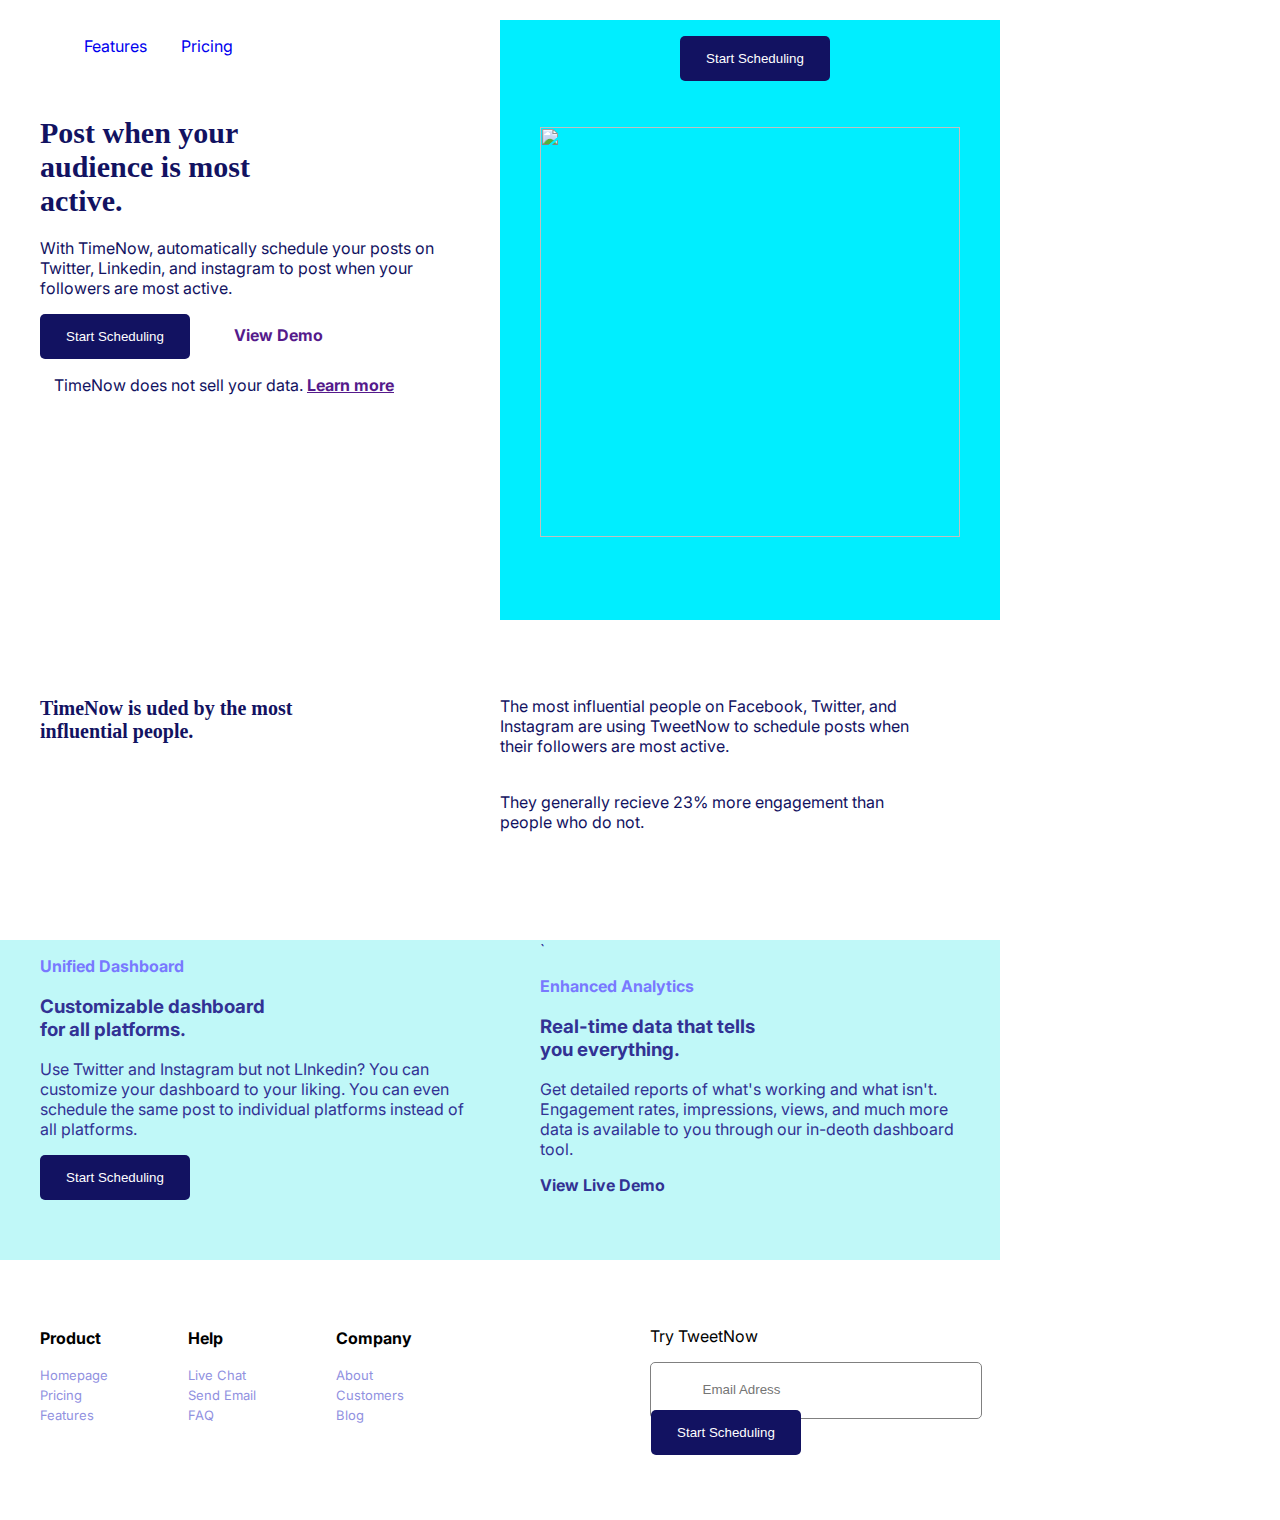
==== index.html @ b1b1610a "first commit" ====
<!DOCTYPE html>
<html lang="en">
<head>
    <meta charset="UTF-8">
    <meta http-equiv="X-UA-Compatible" content="IE=edge">
    <meta name="viewport" content="width=device-width, initial-scale=1.0">
    <title>Time Now</title>

    <link rel="preconnect" href="https://fonts.googleapis.com">
    <link rel="preconnect" href="https://fonts.gstatic.com" crossorigin>
    <link href="https://fonts.googleapis.com/css2?family=Inter&display=swap" rel="stylesheet">
    
    <style type="text/css">

body{
margin: 0;
border: 0;
padding: 0;
width:1000px;
height: 1500px;
font-family: 'Inter', sans-serif;


}

.main-wrapper{
background-color: white;
width:1000px;
height: 1500px;
margin-top: 0px;
padding-top: 20px;
}

.topleft{
width: 460px;
height: 600px;
float: left;
color: rgb(18, 18, 97);
padding-left:40px;
}

.topbar{

color: rgb(18, 18, 97);


}

.menu{
    word-spacing:30px;
    margin-bottom: 60px;
    color: rgb(18, 18, 97);
}
.menu a{
text-decoration: none;

}

h1{
font-size: 30px;
font-family:'poppins';

}

.mybutton{
    border: none;
    height: 45px;
    width:150px;
    color: white;
    background-color:rgb(18, 18, 97);
    border-radius: 5px;
    margin-right:40px;
}


.view{
text-decoration: none;
}

.svg{
width: 4%;
margin-right: 10px;
}
  
.topright{
width:500px;
height: 600px;
background-color: rgb(0, 238, 255);
float: left;
} 
  
.topright img {
 height: 410px;
 width:420px;
 margin-left: 40px;
} 
  
.topright button{
margin-left: 180px;
margin-bottom: 30px;
} 

.clear{
    clear: both;
}
  
.midleft{
padding-top: 60px;
padding-bottom: 60px;
height: 200px;
width:500px;
float: left;
color: rgb(18, 18, 97);
}

h2{
    margin-left: 40px;
font-size: 20px;
font-family:'poppins';


}
.midleft ul{
    display: flex;
list-style-type: none;
}
.png{
    width:80%;
    
}

.midright{
padding-top: 60px;
padding-bottom: 60px;
color: rgb(18, 18, 97);
height: 200px;
width:500px;
float: left;
}

.section3{
color: rgb(50, 50, 148);
height:320px;
width:1000px;
background-color: rgb(192, 248, 248);
}

.section3left{
height:250px;
width:500px;
float: left;

margin-left:40px;
}

section3right{

height: 250px;
width:500px;
float: left;
}

.atext{
    color:rgb(121, 121, 255) ;
}

.footer{

}
.footerleft{
height:250px;
width:500px;
float: left;


}

.footerleft img{
margin-left: 40px;
}

.footerleft ul{
list-style-type: none;

}

.foothead{
margin-left: 40px;
}
.foothead a{
text-decoration: none;
color:rgb(0, 0, 0);
font-weight:bold;
}

.foot1{
float:left ;
margin-right: 40px;
}

.foot1 ul a{
text-decoration: none;
color: rgb(145, 145, 223);
font-size: small;
}


.foot2{
float:left ;
margin-right: 40px;
}
.foot2 ul a{
text-decoration: none;
color: rgb(145, 145, 223);
font-size: small;
}

.foot3{
float:left ;
}
.foot3 ul a{
text-decoration: none;
color: rgb(145, 145, 223);
font-size: small;
}

.footerright{
padding-top: 50px;
padding-left: 150px;
width: 350px;
height: 200px;
float: left;

}

.emailbox{
    border: 1px solid grey ;
    height: 50px;
    width:330px;
    background-color:rgb(255, 255, 255);
    border-radius: 5px;
    padding-top: 5PX;
    
}
.emailbox input{
    height: 40px;
    float: left;
    border: none;
    text-align: center;
}


.emailbox button{
    margin-top:15px;
    margin: 0;
    float:left;
}





  </style>


</head>

<body>
 <div class="main-wrapper">

    <div class="topleft">
        <div class="topbar">
     <p class="menu">   <img class="svg" src="images/Logo.svg" alt="">
            <span> <a href="index.html">Features</a></span>
            <span><a href="pricing page.html">Pricing</a></span>
    
    </p> 
    </div>
    <h1>Post when your <br>
         audience is most <br>
        active.
    </h1>

    <p>With TimeNow, automatically schedule your posts on <br>
    Twitter, Linkedin, and instagram to post when your <br>
    followers are most active.
    </p>

    <p>
        <span>
            <button class="mybutton"> Start Scheduling</button>
        </span>
    
        <span> <b> <a class="view" href="">View Demo</a> </b></span>
    </p>
    
    <p>
        <span><img class="svg" src="images/Shield.svg" alt=""></span>
        <span>TimeNow does not sell your data. <a href=""> <b> Learn more</b> </a></span>
    </p>


    </div>
    

<div class="topright">
    <p>
        <span>
            <button class="mybutton"> Start Scheduling</button>
        </span>
    </p>

   <img src="images/Mockup.png" alt="">

    
    </div>


    <div class="clear"></div>

        <div class="midleft">
                <h2>
                    TimeNow is uded by the most <br>
                    influential people.
                </h2>
      
        <ul>
            <li><img class="png" src="images/UA1.png" alt=""></li>
            <li><img class="png" src="images/UA2.png" alt=""></li>
            <li><img class="png" src="images/UA3.png" alt=""></li>
            <li><img class="png" src="images/UA4.png" alt=""></li>
            <li><img class="png" src="images/UA5.png" alt=""></li>
            <li><img class="png" src="images/UA6.png" alt=""></li>
            <li><img class="png" src="images/UA7.png" alt=""></li>
            <li><img class="png" src="images/UA8.png" alt=""></li>
        
        </ul>
    </div>



        <div class="midright">
            <p>
                The most influential people on Facebook, Twitter, and <br>
                Instagram are using TweetNow to schedule posts when <br>
                their followers are most active. <br>
                <br>

            </p>

            <p>
                They generally recieve 23% more engagement than <br>
                people who do not.
            </p>
        </div>


        <div class="clear"></div>

        <div class="section3">

            <div class="section3left">
           <p class="atext"> <b>Unified Dashboard</b></p>
           
           <h3>Customizable dashboard <br>
                for all platforms.
            </h3>

            <p>
                Use Twitter and Instagram but not LInkedin? You can <br>
                customize your dashboard to your liking. You can even <br>
                schedule the same post to individual platforms instead of <br>
                all platforms.
            </p>

            <p>
            
               <button class="mybutton"> Start Scheduling</button>
            
            </p>


            </div>




            <div class="section3right">
                `<p class="atext"> <b>Enhanced Analytics</b></p>

                <h3>
                Real-time data that tells    <br>
                you everything.
                </h3>
    
                <p>
                 Get detailed reports of what's working and what isn't.  <br>
                 Engagement rates, impressions, views, and much more     <br>
                 data is available to you through our in-deoth dashboard    <br>
                tool.
                </p>
    
                <p>
                
                  <p><b>View Live Demo <img src="images/Checkmark.svg" alt=""></b></p>
                
                </p>  



            </div>



        </div>

<div class="clear"></div>

        <div class="footer">
            <div class="footerleft">

            <p>  <img class="svg" src="images/Logo.svg" alt=""></p>

            <div class="foot1">

                <p class="foothead">
                   <a href="">Product</a> 
                </p>
            <ul>
                
                <li><a href=""> Homepage</a></li>
                <li><a href="">Pricing</a></li>
                <li><a href="">Features</a></li>
            </ul>
            </div>



            <div class="foot2">

                <p class="foothead">
                   <a href="">Help</a> 
                </p>
            <ul>
                
                <li><a href="">Live Chat</a></li>
                <li><a href="">Send Email</a></li>
                <li><a href="">FAQ</a></li>
            </ul>
            </div>


            <div class="foot3">

                <p class="foothead">
                   <a href="">Company</a> 
                </p>
            <ul>
                
                <li><a href="">About</a></li>
                <li><a href="">Customers</a></li>
                <li><a href="">Blog</a></li>
            </ul>
            </div>


        </div>


        <div class="footerright">

            <p>
                Try TweetNow
            </p>
            <div class="emailbox">
            <input type="text" placeholder="Email Adress"><button class="mybutton"> Start Scheduling</button>
            </div>

        </div>


        </div>






 </div>






</body>
</html>
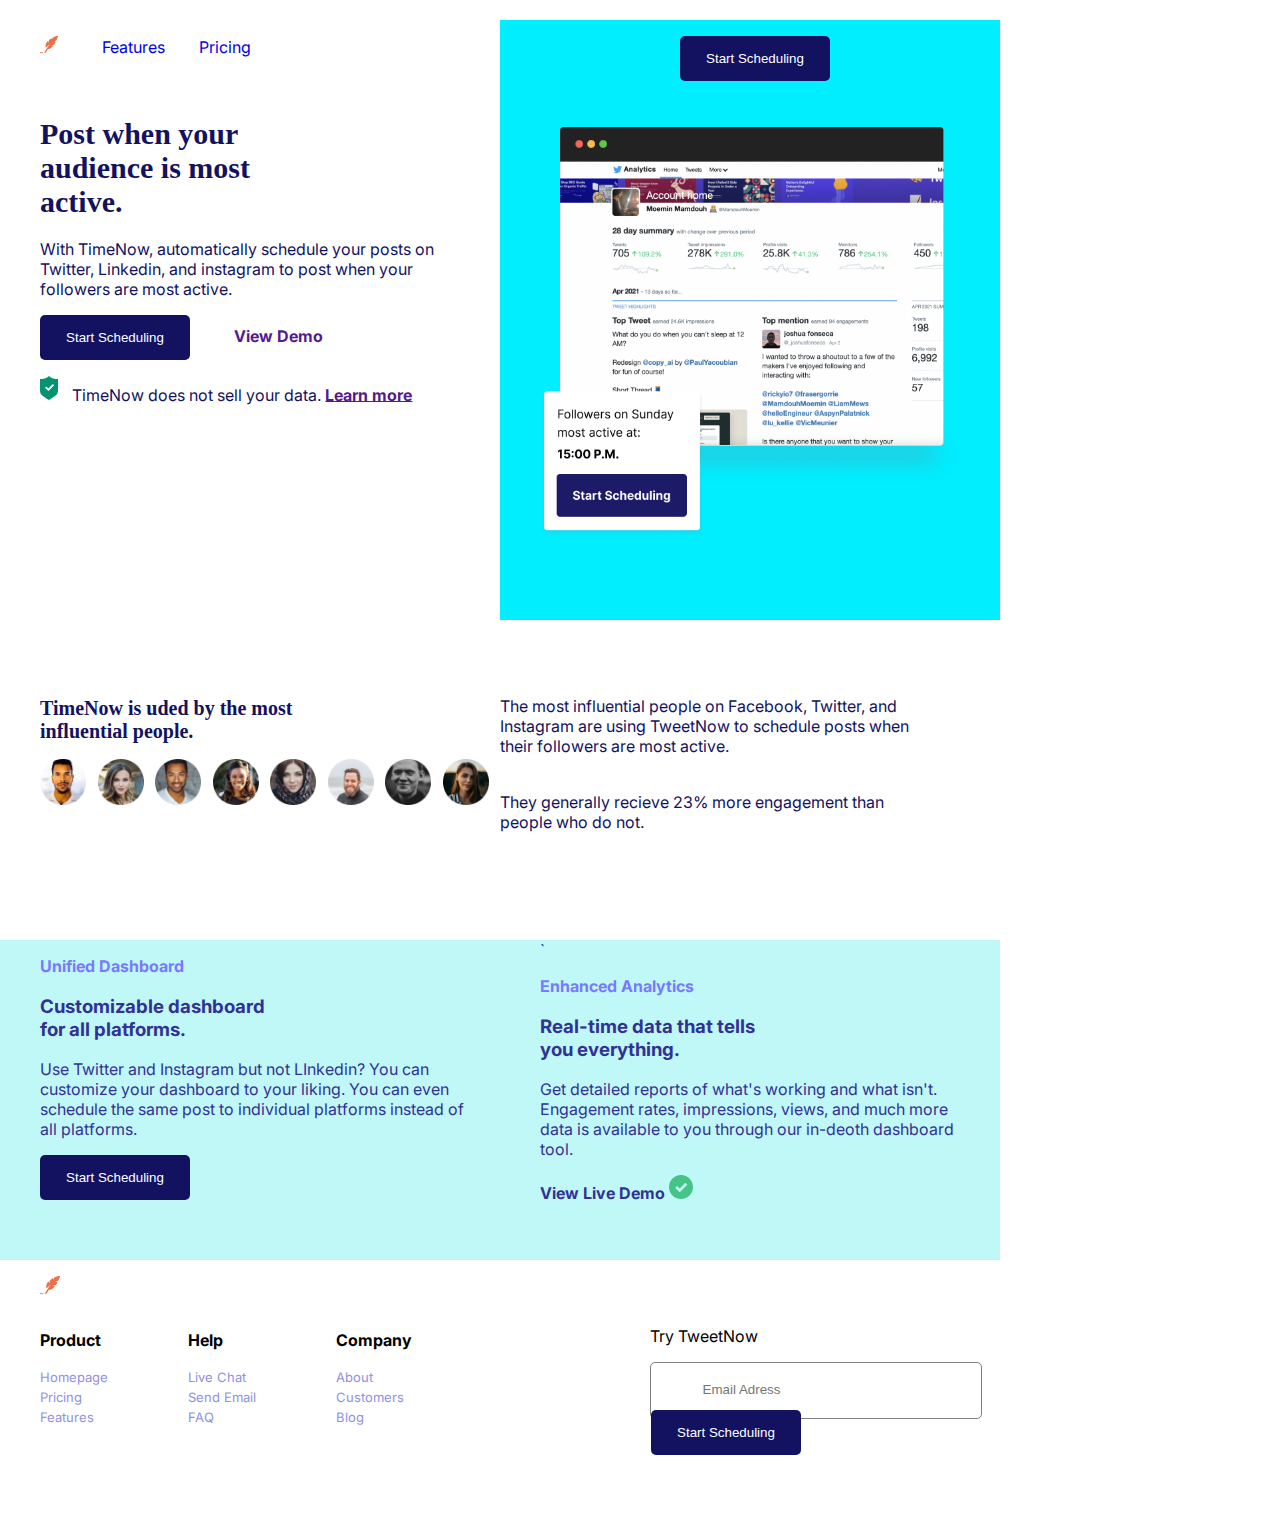
==== commit 1ce687bf: "first commit" ====
--- a/index.html
+++ b/index.html
@@ -9,254 +9,12 @@
     <link rel="preconnect" href="https://fonts.googleapis.com">
     <link rel="preconnect" href="https://fonts.gstatic.com" crossorigin>
     <link href="https://fonts.googleapis.com/css2?family=Inter&display=swap" rel="stylesheet">
-    
+
+    
+    <link rel="stylesheet" type="text/css" href="style.css">
+
+
     <style type="text/css">
-
-body{
-margin: 0;
-border: 0;
-padding: 0;
-width:1000px;
-height: 1500px;
-font-family: 'Inter', sans-serif;
-
-
-}
-
-.main-wrapper{
-background-color: white;
-width:1000px;
-height: 1500px;
-margin-top: 0px;
-padding-top: 20px;
-}
-
-.topleft{
-width: 460px;
-height: 600px;
-float: left;
-color: rgb(18, 18, 97);
-padding-left:40px;
-}
-
-.topbar{
-
-color: rgb(18, 18, 97);
-
-
-}
-
-.menu{
-    word-spacing:30px;
-    margin-bottom: 60px;
-    color: rgb(18, 18, 97);
-}
-.menu a{
-text-decoration: none;
-
-}
-
-h1{
-font-size: 30px;
-font-family:'poppins';
-
-}
-
-.mybutton{
-    border: none;
-    height: 45px;
-    width:150px;
-    color: white;
-    background-color:rgb(18, 18, 97);
-    border-radius: 5px;
-    margin-right:40px;
-}
-
-
-.view{
-text-decoration: none;
-}
-
-.svg{
-width: 4%;
-margin-right: 10px;
-}
-  
-.topright{
-width:500px;
-height: 600px;
-background-color: rgb(0, 238, 255);
-float: left;
-} 
-  
-.topright img {
- height: 410px;
- width:420px;
- margin-left: 40px;
-} 
-  
-.topright button{
-margin-left: 180px;
-margin-bottom: 30px;
-} 
-
-.clear{
-    clear: both;
-}
-  
-.midleft{
-padding-top: 60px;
-padding-bottom: 60px;
-height: 200px;
-width:500px;
-float: left;
-color: rgb(18, 18, 97);
-}
-
-h2{
-    margin-left: 40px;
-font-size: 20px;
-font-family:'poppins';
-
-
-}
-.midleft ul{
-    display: flex;
-list-style-type: none;
-}
-.png{
-    width:80%;
-    
-}
-
-.midright{
-padding-top: 60px;
-padding-bottom: 60px;
-color: rgb(18, 18, 97);
-height: 200px;
-width:500px;
-float: left;
-}
-
-.section3{
-color: rgb(50, 50, 148);
-height:320px;
-width:1000px;
-background-color: rgb(192, 248, 248);
-}
-
-.section3left{
-height:250px;
-width:500px;
-float: left;
-
-margin-left:40px;
-}
-
-section3right{
-
-height: 250px;
-width:500px;
-float: left;
-}
-
-.atext{
-    color:rgb(121, 121, 255) ;
-}
-
-.footer{
-
-}
-.footerleft{
-height:250px;
-width:500px;
-float: left;
-
-
-}
-
-.footerleft img{
-margin-left: 40px;
-}
-
-.footerleft ul{
-list-style-type: none;
-
-}
-
-.foothead{
-margin-left: 40px;
-}
-.foothead a{
-text-decoration: none;
-color:rgb(0, 0, 0);
-font-weight:bold;
-}
-
-.foot1{
-float:left ;
-margin-right: 40px;
-}
-
-.foot1 ul a{
-text-decoration: none;
-color: rgb(145, 145, 223);
-font-size: small;
-}
-
-
-.foot2{
-float:left ;
-margin-right: 40px;
-}
-.foot2 ul a{
-text-decoration: none;
-color: rgb(145, 145, 223);
-font-size: small;
-}
-
-.foot3{
-float:left ;
-}
-.foot3 ul a{
-text-decoration: none;
-color: rgb(145, 145, 223);
-font-size: small;
-}
-
-.footerright{
-padding-top: 50px;
-padding-left: 150px;
-width: 350px;
-height: 200px;
-float: left;
-
-}
-
-.emailbox{
-    border: 1px solid grey ;
-    height: 50px;
-    width:330px;
-    background-color:rgb(255, 255, 255);
-    border-radius: 5px;
-    padding-top: 5PX;
-    
-}
-.emailbox input{
-    height: 40px;
-    float: left;
-    border: none;
-    text-align: center;
-}
-
-
-.emailbox button{
-    margin-top:15px;
-    margin: 0;
-    float:left;
-}
-
-
 
 
 
--- a/style.css
+++ b/style.css
@@ -0,0 +1,245 @@
+body{
+    margin: 0;
+    border: 0;
+    padding: 0;
+    width:1000px;
+    height: 1500px;
+    font-family: 'Inter', sans-serif;
+    
+    
+    }
+    
+    .main-wrapper{
+    background-color: white;
+    width:1000px;
+    height: 1500px;
+    margin-top: 0px;
+    padding-top: 20px;
+    }
+    
+    .topleft{
+    width: 460px;
+    height: 600px;
+    float: left;
+    color: rgb(18, 18, 97);
+    padding-left:40px;
+    }
+    
+    .topbar{
+    
+    color: rgb(18, 18, 97);
+    
+    
+    }
+    
+    .menu{
+        word-spacing:30px;
+        margin-bottom: 60px;
+        color: rgb(18, 18, 97);
+    }
+    .menu a{
+    text-decoration: none;
+    
+    }
+    
+    h1{
+    font-size: 30px;
+    font-family:'poppins';
+    
+    }
+    
+    .mybutton{
+        border: none;
+        height: 45px;
+        width:150px;
+        color: white;
+        background-color:rgb(18, 18, 97);
+        border-radius: 5px;
+        margin-right:40px;
+    }
+    
+    
+    .view{
+    text-decoration: none;
+    }
+    
+    .svg{
+    width: 4%;
+    margin-right: 10px;
+    }
+      
+    .topright{
+    width:500px;
+    height: 600px;
+    background-color: rgb(0, 238, 255);
+    float: left;
+    } 
+      
+    .topright img {
+     height: 410px;
+     width:420px;
+     margin-left: 40px;
+    } 
+      
+    .topright button{
+    margin-left: 180px;
+    margin-bottom: 30px;
+    } 
+    
+    .clear{
+        clear: both;
+    }
+      
+    .midleft{
+    padding-top: 60px;
+    padding-bottom: 60px;
+    height: 200px;
+    width:500px;
+    float: left;
+    color: rgb(18, 18, 97);
+    }
+    
+    h2{
+        margin-left: 40px;
+    font-size: 20px;
+    font-family:'poppins';
+    
+    
+    }
+    .midleft ul{
+        display: flex;
+    list-style-type: none;
+    }
+    .png{
+        width:80%;
+        
+    }
+    
+    .midright{
+    padding-top: 60px;
+    padding-bottom: 60px;
+    color: rgb(18, 18, 97);
+    height: 200px;
+    width:500px;
+    float: left;
+    }
+    
+    .section3{
+    color: rgb(50, 50, 148);
+    height:320px;
+    width:1000px;
+    background-color: rgb(192, 248, 248);
+    }
+    
+    .section3left{
+    height:250px;
+    width:500px;
+    float: left;
+    
+    margin-left:40px;
+    }
+    
+    section3right{
+    
+    height: 250px;
+    width:500px;
+    float: left;
+    }
+    
+    .atext{
+        color:rgb(121, 121, 255) ;
+    }
+    
+    
+    .footerleft{
+    height:250px;
+    width:500px;
+    float: left;
+    
+    
+    }
+    
+    .footerleft img{
+    margin-left: 40px;
+    }
+    
+    .footerleft ul{
+    list-style-type: none;
+    
+    }
+    
+    .foothead{
+    margin-left: 40px;
+    }
+    .foothead a{
+    text-decoration: none;
+    color:rgb(0, 0, 0);
+    font-weight:bold;
+    }
+    
+    .foot1{
+    float:left ;
+    margin-right: 40px;
+    }
+    
+    .foot1 ul a{
+    text-decoration: none;
+    color: rgb(145, 145, 223);
+    font-size: small;
+    }
+    
+    
+    .foot2{
+    float:left ;
+    margin-right: 40px;
+    }
+    .foot2 ul a{
+    text-decoration: none;
+    color: rgb(145, 145, 223);
+    font-size: small;
+    }
+    
+    .foot3{
+    float:left ;
+    }
+    .foot3 ul a{
+    text-decoration: none;
+    color: rgb(145, 145, 223);
+    font-size: small;
+    }
+    
+    .footerright{
+    padding-top: 50px;
+    padding-left: 150px;
+    width: 350px;
+    height: 200px;
+    float: left;
+    
+    }
+    
+    .emailbox{
+        border: 1px solid grey ;
+        height: 50px;
+        width:330px;
+        background-color:rgb(255, 255, 255);
+        border-radius: 5px;
+        padding-top: 5PX;
+        
+    }
+    .emailbox input{
+        height: 40px;
+        float: left;
+        border: none;
+        text-align: center;
+    }
+    
+    
+    .emailbox button{
+        margin-top:15px;
+        margin: 0;
+        float:left;
+    }
+    
+    
+    
+    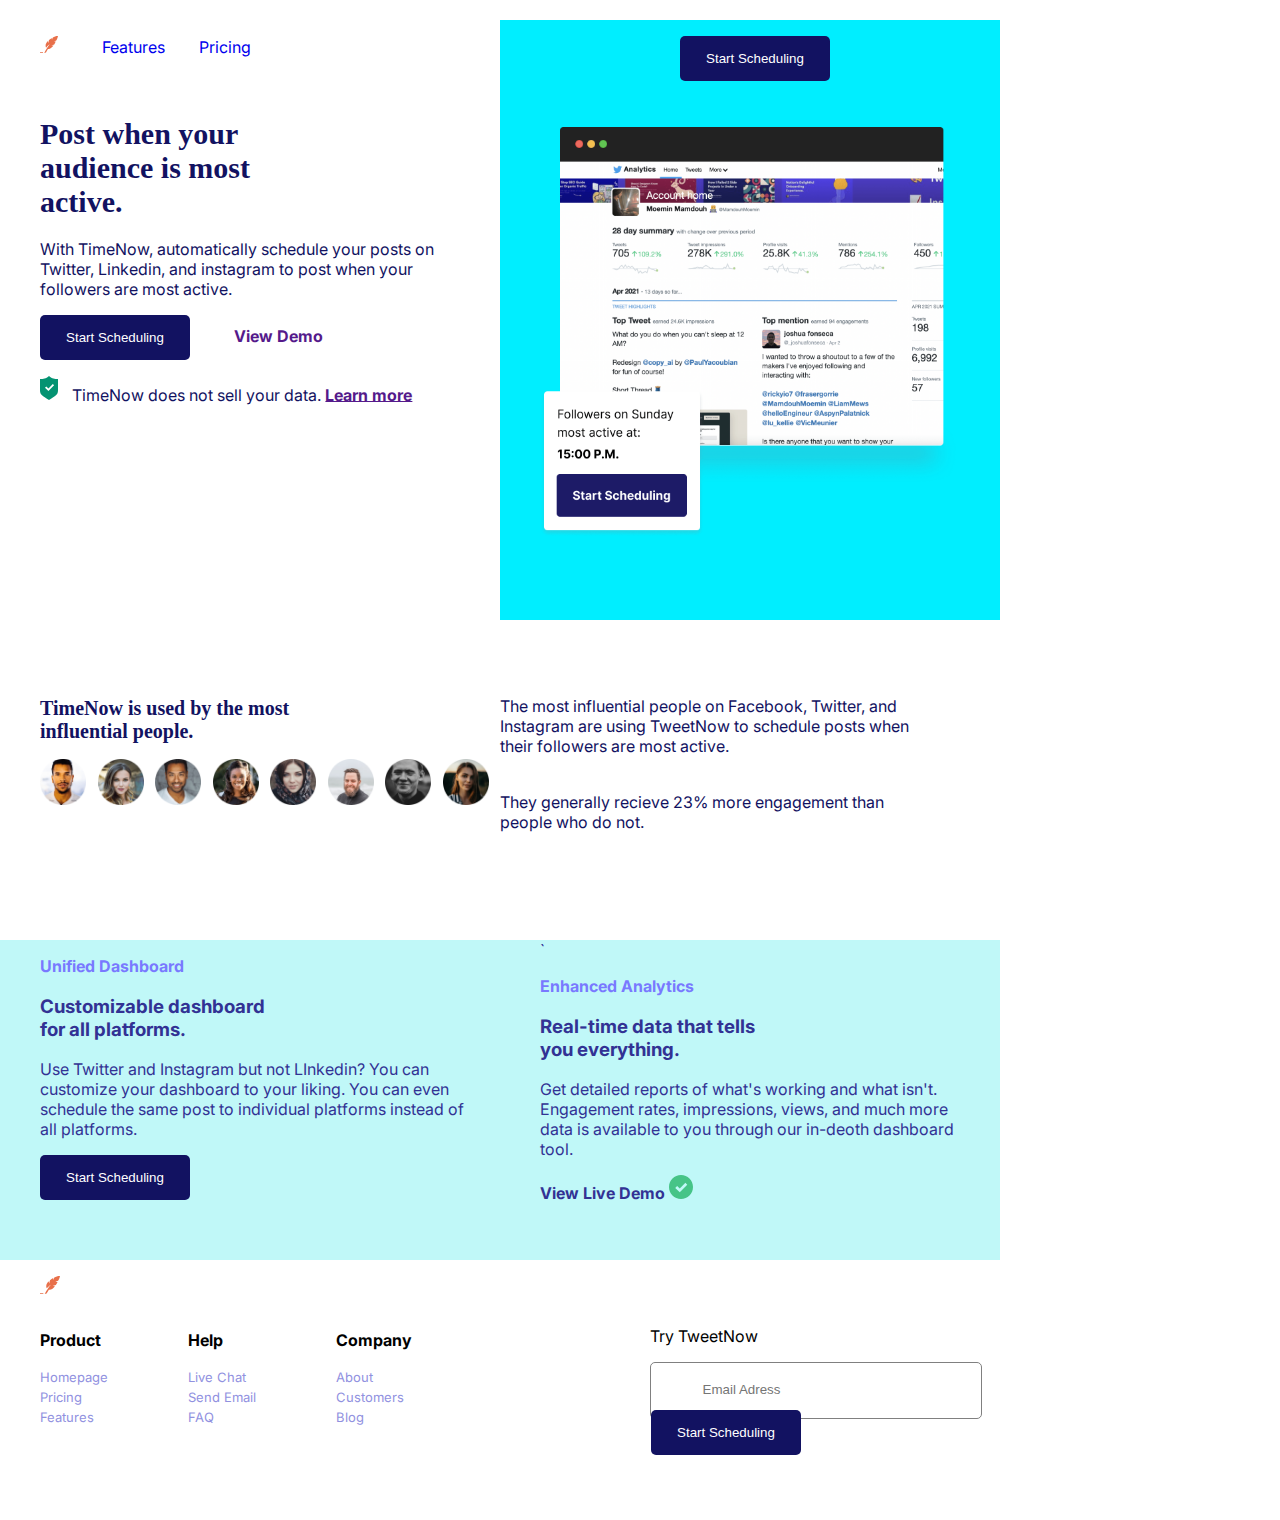
==== commit 6eb05dd4: "first commit" ====
--- a/index.html
+++ b/index.html
@@ -78,7 +78,7 @@
 
         <div class="midleft">
                 <h2>
-                    TimeNow is uded by the most <br>
+                    TimeNow is used by the most <br>
                     influential people.
                 </h2>
       
